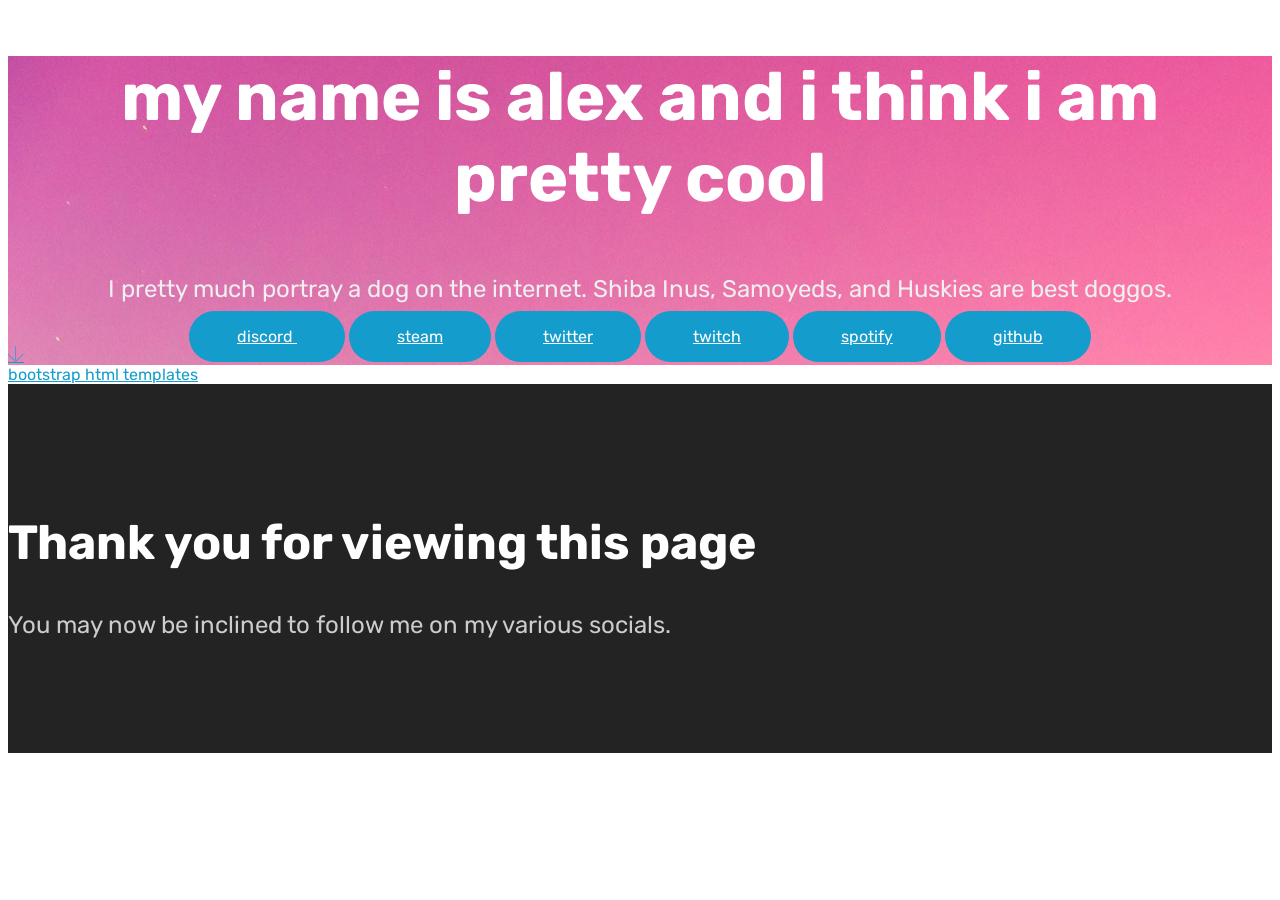
==== alex.html @ b8904ebf "create github pages" ====
<!DOCTYPE html>
<html  >
<head>
  <!-- Site made with Mobirise Website Builder v4.12.3, https://mobirise.com -->
  <meta charset="UTF-8">
  <meta http-equiv="X-UA-Compatible" content="IE=edge">
  <meta name="generator" content="Mobirise v4.12.3, mobirise.com">
  <meta name="viewport" content="width=device-width, initial-scale=1, minimum-scale=1">
  <link rel="shortcut icon" href="assets/images/aaaaa-36x35.png" type="image/x-icon">
  <meta name="description" content="">
  
  
  <title>Home</title>
  <link rel="stylesheet" href="assets/web/assets/mobirise-icons/mobirise-icons.css">
  <link rel="stylesheet" href="assets/bootstrap/css/bootstrap.min.css">
  <link rel="stylesheet" href="assets/bootstrap/css/bootstrap-grid.min.css">
  <link rel="stylesheet" href="assets/bootstrap/css/bootstrap-reboot.min.css">
  <link rel="stylesheet" href="assets/tether/tether.min.css">
  <link rel="stylesheet" href="assets/theme/css/style.css">
  <link rel="preload" as="style" href="assets/mobirise/css/mbr-additional.css"><link rel="stylesheet" href="assets/mobirise/css/mbr-additional.css" type="text/css">
  
  
  
</head>
<body>
  <section class="header9 cid-rp5B5z56Ws mbr-fullscreen mbr-parallax-background" id="header9-4">

    

    <div class="mbr-overlay" style="opacity: 0.2; background-color: rgb(35, 35, 35);">
    </div>

    <div class="container">
        <div class="media-container-column mbr-white col-lg-8 col-md-10 m-auto">
            <h1 class="mbr-section-title align-left mbr-bold pb-3 mbr-fonts-style display-1">
                my name is alex and i think i am pretty cool</h1>
            <h3 class="mbr-section-subtitle align-left mbr-light pb-3 mbr-fonts-style display-2"></h3>
            <p class="mbr-text align-left pb-3 mbr-fonts-style display-5">
                I pretty much portray a dog on the internet. Shiba Inus, Samoyeds, and Huskies are best doggos.</p>
            <div class="mbr-section-btn align-left"><a class="btn btn-md btn-primary display-4" href="https://discord.gg/YSjjmVP">discord&nbsp;</a> <a class="btn btn-md btn-primary display-4" href="https://steamcommunity.com/id/AlexWithMSG">steam</a> <a class="btn btn-md btn-primary display-4" href="https://twitter.com/alexwithmsg/">twitter</a> <a class="btn btn-md btn-primary display-4" href="https://twitch.tv/alexonmsg">twitch</a> <a class="btn btn-md btn-primary display-4" href="https://open.spotify.com/user/apex_epix">spotify</a>  <a class="btn btn-md btn-primary display-4" href="https://github.com/AlexWithMSG">github</a></div>
        </div>
    </div>

    <div class="mbr-arrow hidden-sm-down" aria-hidden="true">
        <a href="#next">
            <i class="mbri-down mbr-iconfont"></i>
        </a>
    </div>
</section>

<section class="engine"><a href="https://mobirise.info/u">bootstrap html templates</a></section><section class="header1 cid-rTfRrv0ybm" id="header16-6">

    

    

    <div class="container">
        <div class="row justify-content-md-center">
            <div class="col-md-10 align-center">
                <h1 class="mbr-section-title mbr-bold pb-3 mbr-fonts-style display-2">
                    Thank you for viewing this page</h1>
                
                <p class="mbr-text pb-3 mbr-fonts-style display-5">You may now be inclined to follow me on my various socials.</p>
                
            </div>
        </div>
    </div>

</section>


  <script src="assets/web/assets/jquery/jquery.min.js"></script>
  <script src="assets/popper/popper.min.js"></script>
  <script src="assets/bootstrap/js/bootstrap.min.js"></script>
  <script src="assets/tether/tether.min.js"></script>
  <script src="assets/smoothscroll/smooth-scroll.js"></script>
  <script src="assets/parallax/jarallax.min.js"></script>
  <script src="assets/theme/js/script.js"></script>
  
  
</body>
</html>
---- assets/web/assets/mobirise-icons/mobirise-icons.css ----
@font-face {
  font-family: 'MobiriseIcons';
  src:  url('mobirise-icons.eot?spat4u');
  src:  url('mobirise-icons.eot?spat4u#iefix') format('embedded-opentype'),
    url('mobirise-icons.ttf?spat4u') format('truetype'),
    url('mobirise-icons.woff?spat4u') format('woff'),
    url('mobirise-icons.svg?spat4u#MobiriseIcons') format('svg');
  font-weight: normal;
  font-style: normal;
  font-display: swap;
}

[class^="mbri-"], [class*=" mbri-"] {
  /* use !important to prevent issues with browser extensions that change fonts */
  font-family: MobiriseIcons !important;
  speak: none;
  font-style: normal;
  font-weight: normal;
  font-variant: normal;
  text-transform: none;
  line-height: 1;

  /* Better Font Rendering =========== */
  -webkit-font-smoothing: antialiased;
  -moz-osx-font-smoothing: grayscale;
}

.mbri-add-submenu:before {
  content: "\e900";
}
.mbri-alert:before {
  content: "\e901";
}
.mbri-align-center:before {
  content: "\e902";
}
.mbri-align-justify:before {
  content: "\e903";
}
.mbri-align-left:before {
  content: "\e904";
}
.mbri-align-right:before {
  content: "\e905";
}
.mbri-android:before {
  content: "\e906";
}
.mbri-apple:before {
  content: "\e907";
}
.mbri-arrow-down:before {
  content: "\e908";
}
.mbri-arrow-next:before {
  content: "\e909";
}
.mbri-arrow-prev:before {
  content: "\e90a";
}
.mbri-arrow-up:before {
  content: "\e90b";
}
.mbri-bold:before {
  content: "\e90c";
}
.mbri-bookmark:before {
  content: "\e90d";
}
.mbri-bootstrap:before {
  content: "\e90e";
}
.mbri-briefcase:before {
  content: "\e90f";
}
.mbri-browse:before {
  content: "\e910";
}
.mbri-bulleted-list:before {
  content: "\e911";
}
.mbri-calendar:before {
  content: "\e912";
}
.mbri-camera:before {
  content: "\e913";
}
.mbri-cart-add:before {
  content: "\e914";
}
.mbri-cart-full:before {
  content: "\e915";
}
.mbri-cash:before {
  content: "\e916";
}
.mbri-change-style:before {
  content: "\e917";
}
.mbri-chat:before {
  content: "\e918";
}
.mbri-clock:before {
  content: "\e919";
}
.mbri-close:before {
  content: "\e91a";
}
.mbri-cloud:before {
  content: "\e91b";
}
.mbri-code:before {
  content: "\e91c";
}
.mbri-contact-form:before {
  content: "\e91d";
}
.mbri-credit-card:before {
  content: "\e91e";
}
.mbri-cursor-click:before {
  content: "\e91f";
}
.mbri-cust-feedback:before {
  content: "\e920";
}
.mbri-database:before {
  content: "\e921";
}
.mbri-delivery:before {
  content: "\e922";
}
.mbri-desktop:before {
  content: "\e923";
}
.mbri-devices:before {
  content: "\e924";
}
.mbri-down:before {
  content: "\e925";
}
.mbri-download:before {
  content: "\e989";
}
.mbri-drag-n-drop:before {
  content: "\e927";
}
.mbri-drag-n-drop2:before {
  content: "\e928";
}
.mbri-edit:before {
  content: "\e929";
}
.mbri-edit2:before {
  content: "\e92a";
}
.mbri-error:before {
  content: "\e92b";
}
.mbri-extension:before {
  content: "\e92c";
}
.mbri-features:before {
  content: "\e92d";
}
.mbri-file:before {
  content: "\e92e";
}
.mbri-flag:before {
  content: "\e92f";
}
.mbri-folder:before {
  content: "\e930";
}
.mbri-gift:before {
  content: "\e931";
}
.mbri-github:before {
  content: "\e932";
}
.mbri-globe:before {
  content: "\e933";
}
.mbri-globe-2:before {
  content: "\e934";
}
.mbri-growing-chart:before {
  content: "\e935";
}
.mbri-hearth:before {
  content: "\e936";
}
.mbri-help:before {
  content: "\e937";
}
.mbri-home:before {
  content: "\e938";
}
.mbri-hot-cup:before {
  content: "\e939";
}
.mbri-idea:before {
  content: "\e93a";
}
.mbri-image-gallery:before {
  content: "\e93b";
}
.mbri-image-slider:before {
  content: "\e93c";
}
.mbri-info:before {
  content: "\e93d";
}
.mbri-italic:before {
  content: "\e93e";
}
.mbri-key:before {
  content: "\e93f";
}
.mbri-laptop:before {
  content: "\e940";
}
.mbri-layers:before {
  content: "\e941";
}
.mbri-left-right:before {
  content: "\e942";
}
.mbri-left:before {
  content: "\e943";
}
.mbri-letter:before {
  content: "\e944";
}
.mbri-like:before {
  content: "\e945";
}
.mbri-link:before {
  content: "\e946";
}
.mbri-lock:before {
  content: "\e947";
}
.mbri-login:before {
  content: "\e948";
}
.mbri-logout:before {
  content: "\e949";
}
.mbri-magic-stick:before {
  content: "\e94a";
}
.mbri-map-pin:before {
  content: "\e94b";
}
.mbri-menu:before {
  content: "\e94c";
}
.mbri-mobile:before {
  content: "\e94d";
}
.mbri-mobile2:before {
  content: "\e94e";
}
.mbri-mobirise:before {
  content: "\e94f";
}
.mbri-more-horizontal:before {
  content: "\e950";
}
.mbri-more-vertical:before {
  content: "\e951";
}
.mbri-music:before {
  content: "\e952";
}
.mbri-new-file:before {
  content: "\e953";
}
.mbri-numbered-list:before {
  content: "\e954";
}
.mbri-opened-folder:before {
  content: "\e955";
}
.mbri-pages:before {
  content: "\e956";
}
.mbri-paper-plane:before {
  content: "\e957";
}
.mbri-paperclip:before {
  content: "\e958";
}
.mbri-photo:before {
  content: "\e959";
}
.mbri-photos:before {
  content: "\e95a";
}
.mbri-pin:before {
  content: "\e95b";
}
.mbri-play:before {
  content: "\e95c";
}
.mbri-plus:before {
  content: "\e95d";
}
.mbri-preview:before {
  content: "\e95e";
}
.mbri-print:before {
  content: "\e95f";
}
.mbri-protect:before {
  content: "\e960";
}
.mbri-question:before {
  content: "\e961";
}
.mbri-quote-left:before {
  content: "\e962";
}
.mbri-quote-right:before {
  content: "\e963";
}
.mbri-refresh:before {
  content: "\e964";
}
.mbri-responsive:before {
  content: "\e965";
}
.mbri-right:before {
  content: "\e966";
}
.mbri-rocket:before {
  content: "\e967";
}
.mbri-sad-face:before {
  content: "\e968";
}
.mbri-sale:before {
  content: "\e969";
}
.mbri-save:before {
  content: "\e96a";
}
.mbri-search:before {
  content: "\e96b";
}
.mbri-setting:before {
  content: "\e96c";
}
.mbri-setting2:before {
  content: "\e96d";
}
.mbri-setting3:before {
  content: "\e96e";
}
.mbri-share:before {
  content: "\e96f";
}
.mbri-shopping-bag:before {
  content: "\e970";
}
.mbri-shopping-basket:before {
  content: "\e971";
}
.mbri-shopping-cart:before {
  content: "\e972";
}
.mbri-sites:before {
  content: "\e973";
}
.mbri-smile-face:before {
  content: "\e974";
}
.mbri-speed:before {
  content: "\e975";
}
.mbri-star:before {
  content: "\e976";
}
.mbri-success:before {
  content: "\e977";
}
.mbri-sun:before {
  content: "\e978";
}
.mbri-sun2:before {
  content: "\e979";
}
.mbri-tablet:before {
  content: "\e97a";
}
.mbri-tablet-vertical:before {
  content: "\e97b";
}
.mbri-target:before {
  content: "\e97c";
}
.mbri-timer:before {
  content: "\e97d";
}
.mbri-to-ftp:before {
  content: "\e97e";
}
.mbri-to-local-drive:before {
  content: "\e97f";
}
.mbri-touch-swipe:before {
  content: "\e980";
}
.mbri-touch:before {
  content: "\e981";
}
.mbri-trash:before {
  content: "\e982";
}
.mbri-underline:before {
  content: "\e983";
}
.mbri-unlink:before {
  content: "\e984";
}
.mbri-unlock:before {
  content: "\e985";
}
.mbri-up-down:before {
  content: "\e986";
}
.mbri-up:before {
  content: "\e987";
}
.mbri-update:before {
  content: "\e988";
}
.mbri-upload:before {
 content: "\e926"; 
}
.mbri-user:before {
  content: "\e98a";
}
.mbri-user2:before {
  content: "\e98b";
}
.mbri-users:before {
  content: "\e98c";
}
.mbri-video:before {
  content: "\e98d";
}
.mbri-video-play:before {
  content: "\e98e";
}
.mbri-watch:before {
  content: "\e98f";
}
.mbri-website-theme:before {
  content: "\e990";
}
.mbri-wifi:before {
  content: "\e991";
}
.mbri-windows:before {
  content: "\e992";
}
.mbri-zoom-out:before {
  content: "\e993";
}
.mbri-redo:before {
  content: "\e994";
}
.mbri-undo:before {
  content: "\e995";
}
---- assets/mobirise/css/mbr-additional.css ----
@import url(https://fonts.googleapis.com/css?family=Rubik:300,300i,400,400i,500,500i,700,700i,900,900i&display=swap);





body {
  font-family: Rubik;
}
.display-1 {
  font-family: 'Rubik', sans-serif;
  font-size: 4.25rem;
  font-display: swap;
}
.display-1 > .mbr-iconfont {
  font-size: 6.8rem;
}
.display-2 {
  font-family: 'Rubik', sans-serif;
  font-size: 3rem;
  font-display: swap;
}
.display-2 > .mbr-iconfont {
  font-size: 4.8rem;
}
.display-4 {
  font-family: 'Rubik', sans-serif;
  font-size: 1rem;
  font-display: swap;
}
.display-4 > .mbr-iconfont {
  font-size: 1.6rem;
}
.display-5 {
  font-family: 'Rubik', sans-serif;
  font-size: 1.5rem;
  font-display: swap;
}
.display-5 > .mbr-iconfont {
  font-size: 2.4rem;
}
.display-7 {
  font-family: 'Rubik', sans-serif;
  font-size: 1rem;
  font-display: swap;
}
.display-7 > .mbr-iconfont {
  font-size: 1.6rem;
}
/* ---- Fluid typography for mobile devices ---- */
/* 1.4 - font scale ratio ( bootstrap == 1.42857 ) */
/* 100vw - current viewport width */
/* (48 - 20)  48 == 48rem == 768px, 20 == 20rem == 320px(minimal supported viewport) */
/* 0.65 - min scale variable, may vary */
@media (max-width: 768px) {
  .display-1 {
    font-size: 3.4rem;
    font-size: calc( 2.1374999999999997rem + (4.25 - 2.1374999999999997) * ((100vw - 20rem) / (48 - 20)));
    line-height: calc( 1.4 * (2.1374999999999997rem + (4.25 - 2.1374999999999997) * ((100vw - 20rem) / (48 - 20))));
  }
  .display-2 {
    font-size: 2.4rem;
    font-size: calc( 1.7rem + (3 - 1.7) * ((100vw - 20rem) / (48 - 20)));
    line-height: calc( 1.4 * (1.7rem + (3 - 1.7) * ((100vw - 20rem) / (48 - 20))));
  }
  .display-4 {
    font-size: 0.8rem;
    font-size: calc( 1rem + (1 - 1) * ((100vw - 20rem) / (48 - 20)));
    line-height: calc( 1.4 * (1rem + (1 - 1) * ((100vw - 20rem) / (48 - 20))));
  }
  .display-5 {
    font-size: 1.2rem;
    font-size: calc( 1.175rem + (1.5 - 1.175) * ((100vw - 20rem) / (48 - 20)));
    line-height: calc( 1.4 * (1.175rem + (1.5 - 1.175) * ((100vw - 20rem) / (48 - 20))));
  }
}
/* Buttons */
.btn {
  padding: 1rem 3rem;
  border-radius: 3px;
}
.btn-sm {
  padding: 0.6rem 1.5rem;
  border-radius: 3px;
}
.btn-md {
  padding: 1rem 3rem;
  border-radius: 3px;
}
.btn-lg {
  padding: 1.2rem 3.2rem;
  border-radius: 3px;
}
.bg-primary {
  background-color: #149dcc !important;
}
.bg-success {
  background-color: #0f7699 !important;
}
.bg-info {
  background-color: #ffffff !important;
}
.bg-warning {
  background-color: #ffffff !important;
}
.bg-danger {
  background-color: #ffffff !important;
}
.btn-primary,
.btn-primary:active {
  background-color: #149dcc !important;
  border-color: #149dcc !important;
  color: #ffffff !important;
}
.btn-primary:hover,
.btn-primary:focus,
.btn-primary.focus,
.btn-primary.active {
  color: #ffffff !important;
  background-color: #0d6786 !important;
  border-color: #0d6786 !important;
}
.btn-primary.disabled,
.btn-primary:disabled {
  color: #ffffff !important;
  background-color: #0d6786 !important;
  border-color: #0d6786 !important;
}
.btn-secondary,
.btn-secondary:active {
  background-color: #ff3366 !important;
  border-color: #ff3366 !important;
  color: #ffffff !important;
}
.btn-secondary:hover,
.btn-secondary:focus,
.btn-secondary.focus,
.btn-secondary.active {
  color: #ffffff !important;
  background-color: #e50039 !important;
  border-color: #e50039 !important;
}
.btn-secondary.disabled,
.btn-secondary:disabled {
  color: #ffffff !important;
  background-color: #e50039 !important;
  border-color: #e50039 !important;
}
.btn-info,
.btn-info:active {
  background-color: #ffffff !important;
  border-color: #ffffff !important;
  color: #808080 !important;
}
.btn-info:hover,
.btn-info:focus,
.btn-info.focus,
.btn-info.active {
  color: #808080 !important;
  background-color: #d9d9d9 !important;
  border-color: #d9d9d9 !important;
}
.btn-info.disabled,
.btn-info:disabled {
  color: #808080 !important;
  background-color: #d9d9d9 !important;
  border-color: #d9d9d9 !important;
}
.btn-success,
.btn-success:active {
  background-color: #0f7699 !important;
  border-color: #0f7699 !important;
  color: #ffffff !important;
}
.btn-success:hover,
.btn-success:focus,
.btn-success.focus,
.btn-success.active {
  color: #ffffff !important;
  background-color: #084053 !important;
  border-color: #084053 !important;
}
.btn-success.disabled,
.btn-success:disabled {
  color: #ffffff !important;
  background-color: #084053 !important;
  border-color: #084053 !important;
}
.btn-warning,
.btn-warning:active {
  background-color: #ffffff !important;
  border-color: #ffffff !important;
  color: #808080 !important;
}
.btn-warning:hover,
.btn-warning:focus,
.btn-warning.focus,
.btn-warning.active {
  color: #808080 !important;
  background-color: #d9d9d9 !important;
  border-color: #d9d9d9 !important;
}
.btn-warning.disabled,
.btn-warning:disabled {
  color: #808080 !important;
  background-color: #d9d9d9 !important;
  border-color: #d9d9d9 !important;
}
.btn-danger,
.btn-danger:active {
  background-color: #ffffff !important;
  border-color: #ffffff !important;
  color: #808080 !important;
}
.btn-danger:hover,
.btn-danger:focus,
.btn-danger.focus,
.btn-danger.active {
  color: #808080 !important;
  background-color: #d9d9d9 !important;
  border-color: #d9d9d9 !important;
}
.btn-danger.disabled,
.btn-danger:disabled {
  color: #808080 !important;
  background-color: #d9d9d9 !important;
  border-color: #d9d9d9 !important;
}
.btn-white {
  color: #333333 !important;
}
.btn-white,
.btn-white:active {
  background-color: #ffffff !important;
  border-color: #ffffff !important;
  color: #808080 !important;
}
.btn-white:hover,
.btn-white:focus,
.btn-white.focus,
.btn-white.active {
  color: #808080 !important;
  background-color: #d9d9d9 !important;
  border-color: #d9d9d9 !important;
}
.btn-white.disabled,
.btn-white:disabled {
  color: #808080 !important;
  background-color: #d9d9d9 !important;
  border-color: #d9d9d9 !important;
}
.btn-black,
.btn-black:active {
  background-color: #333333 !important;
  border-color: #333333 !important;
  color: #ffffff !important;
}
.btn-black:hover,
.btn-black:focus,
.btn-black.focus,
.btn-black.active {
  color: #ffffff !important;
  background-color: #0d0d0d !important;
  border-color: #0d0d0d !important;
}
.btn-black.disabled,
.btn-black:disabled {
  color: #ffffff !important;
  background-color: #0d0d0d !important;
  border-color: #0d0d0d !important;
}
.btn-primary-outline,
.btn-primary-outline:active {
  background: none;
  border-color: #0b566f;
  color: #0b566f;
}
.btn-primary-outline:hover,
.btn-primary-outline:focus,
.btn-primary-outline.focus,
.btn-primary-outline.active {
  color: #ffffff;
  background-color: #149dcc;
  border-color: #149dcc;
}
.btn-primary-outline.disabled,
.btn-primary-outline:disabled {
  color: #ffffff !important;
  background-color: #149dcc !important;
  border-color: #149dcc !important;
}
.btn-secondary-outline,
.btn-secondary-outline:active {
  background: none;
  border-color: #cc0033;
  color: #cc0033;
}
.btn-secondary-outline:hover,
.btn-secondary-outline:focus,
.btn-secondary-outline.focus,
.btn-secondary-outline.active {
  color: #ffffff;
  background-color: #ff3366;
  border-color: #ff3366;
}
.btn-secondary-outline.disabled,
.btn-secondary-outline:disabled {
  color: #ffffff !important;
  background-color: #ff3366 !important;
  border-color: #ff3366 !important;
}
.btn-info-outline,
.btn-info-outline:active {
  background: none;
  border-color: #cccccc;
  color: #cccccc;
}
.btn-info-outline:hover,
.btn-info-outline:focus,
.btn-info-outline.focus,
.btn-info-outline.active {
  color: #808080;
  background-color: #ffffff;
  border-color: #ffffff;
}
.btn-info-outline.disabled,
.btn-info-outline:disabled {
  color: #808080 !important;
  background-color: #ffffff !important;
  border-color: #ffffff !important;
}
.btn-success-outline,
.btn-success-outline:active {
  background: none;
  border-color: #062e3c;
  color: #062e3c;
}
.btn-success-outline:hover,
.btn-success-outline:focus,
.btn-success-outline.focus,
.btn-success-outline.active {
  color: #ffffff;
  background-color: #0f7699;
  border-color: #0f7699;
}
.btn-success-outline.disabled,
.btn-success-outline:disabled {
  color: #ffffff !important;
  background-color: #0f7699 !important;
  border-color: #0f7699 !important;
}
.btn-warning-outline,
.btn-warning-outline:active {
  background: none;
  border-color: #cccccc;
  color: #cccccc;
}
.btn-warning-outline:hover,
.btn-warning-outline:focus,
.btn-warning-outline.focus,
.btn-warning-outline.active {
  color: #808080;
  background-color: #ffffff;
  border-color: #ffffff;
}
.btn-warning-outline.disabled,
.btn-warning-outline:disabled {
  color: #808080 !important;
  background-color: #ffffff !important;
  border-color: #ffffff !important;
}
.btn-danger-outline,
.btn-danger-outline:active {
  background: none;
  border-color: #cccccc;
  color: #cccccc;
}
.btn-danger-outline:hover,
.btn-danger-outline:focus,
.btn-danger-outline.focus,
.btn-danger-outline.active {
  color: #808080;
  background-color: #ffffff;
  border-color: #ffffff;
}
.btn-danger-outline.disabled,
.btn-danger-outline:disabled {
  color: #808080 !important;
  background-color: #ffffff !important;
  border-color: #ffffff !important;
}
.btn-black-outline,
.btn-black-outline:active {
  background: none;
  border-color: #000000;
  color: #000000;
}
.btn-black-outline:hover,
.btn-black-outline:focus,
.btn-black-outline.focus,
.btn-black-outline.active {
  color: #ffffff;
  background-color: #333333;
  border-color: #333333;
}
.btn-black-outline.disabled,
.btn-black-outline:disabled {
  color: #ffffff !important;
  background-color: #333333 !important;
  border-color: #333333 !important;
}
.btn-white-outline,
.btn-white-outline:active,
.btn-white-outline.active {
  background: none;
  border-color: #ffffff;
  color: #ffffff;
}
.btn-white-outline:hover,
.btn-white-outline:focus,
.btn-white-outline.focus {
  color: #333333;
  background-color: #ffffff;
  border-color: #ffffff;
}
.text-primary {
  color: #149dcc !important;
}
.text-secondary {
  color: #ff3366 !important;
}
.text-success {
  color: #0f7699 !important;
}
.text-info {
  color: #ffffff !important;
}
.text-warning {
  color: #ffffff !important;
}
.text-danger {
  color: #ffffff !important;
}
.text-white {
  color: #ffffff !important;
}
.text-black {
  color: #000000 !important;
}
a.text-primary:hover,
a.text-primary:focus {
  color: #0b566f !important;
}
a.text-secondary:hover,
a.text-secondary:focus {
  color: #cc0033 !important;
}
a.text-success:hover,
a.text-success:focus {
  color: #062e3c !important;
}
a.text-info:hover,
a.text-info:focus {
  color: #cccccc !important;
}
a.text-warning:hover,
a.text-warning:focus {
  color: #cccccc !important;
}
a.text-danger:hover,
a.text-danger:focus {
  color: #cccccc !important;
}
a.text-white:hover,
a.text-white:focus {
  color: #b3b3b3 !important;
}
a.text-black:hover,
a.text-black:focus {
  color: #4d4d4d !important;
}
.alert-success {
  background-color: #70c770;
}
.alert-info {
  background-color: #ffffff;
}
.alert-warning {
  background-color: #ffffff;
}
.alert-danger {
  background-color: #ffffff;
}
.mbr-section-btn a.btn:not(.btn-form) {
  border-radius: 100px;
}
.mbr-section-btn a.btn:not(.btn-form):hover,
.mbr-section-btn a.btn:not(.btn-form):focus {
  box-shadow: none !important;
}
.mbr-section-btn a.btn:not(.btn-form):hover,
.mbr-section-btn a.btn:not(.btn-form):focus {
  box-shadow: 0 10px 40px 0 rgba(0, 0, 0, 0.2) !important;
  -webkit-box-shadow: 0 10px 40px 0 rgba(0, 0, 0, 0.2) !important;
}
.mbr-gallery-filter li a {
  border-radius: 100px !important;
}
.mbr-gallery-filter li.active .btn {
  background-color: #149dcc;
  border-color: #149dcc;
  color: #ffffff;
}
.mbr-gallery-filter li.active .btn:focus {
  box-shadow: none;
}
.nav-tabs .nav-link {
  border-radius: 100px !important;
}
a,
a:hover {
  color: #149dcc;
}
.mbr-plan-header.bg-primary .mbr-plan-subtitle,
.mbr-plan-header.bg-primary .mbr-plan-price-desc {
  color: #b4e6f8;
}
.mbr-plan-header.bg-success .mbr-plan-subtitle,
.mbr-plan-header.bg-success .mbr-plan-price-desc {
  color: #3cbfec;
}
.mbr-plan-header.bg-info .mbr-plan-subtitle,
.mbr-plan-header.bg-info .mbr-plan-price-desc {
  color: #ffffff;
}
.mbr-plan-header.bg-warning .mbr-plan-subtitle,
.mbr-plan-header.bg-warning .mbr-plan-price-desc {
  color: #ffffff;
}
.mbr-plan-header.bg-danger .mbr-plan-subtitle,
.mbr-plan-header.bg-danger .mbr-plan-price-desc {
  color: #ffffff;
}
/* Scroll to top button*/
.scrollToTop_wraper {
  display: none;
}
.form-control {
  font-family: 'Rubik', sans-serif;
  font-size: 1rem;
  font-display: swap;
}
.form-control > .mbr-iconfont {
  font-size: 1.6rem;
}
blockquote {
  border-color: #149dcc;
}
/* Forms */
.mbr-form .btn {
  margin: .4rem 0;
}
.mbr-form .input-group-btn a.btn {
  border-radius: 100px !important;
}
.mbr-form .input-group-btn a.btn:hover {
  box-shadow: 0 10px 40px 0 rgba(0, 0, 0, 0.2);
}
.mbr-form .input-group-btn button[type="submit"] {
  border-radius: 100px !important;
  padding: 1rem 3rem;
}
.mbr-form .input-group-btn button[type="submit"]:hover {
  box-shadow: 0 10px 40px 0 rgba(0, 0, 0, 0.2);
}
.form2 .form-control {
  border-top-left-radius: 100px;
  border-bottom-left-radius: 100px;
}
.form2 .input-group-btn a.btn {
  border-top-left-radius: 0 !important;
  border-bottom-left-radius: 0 !important;
}
.form2 .input-group-btn button[type="submit"] {
  border-top-left-radius: 0 !important;
  border-bottom-left-radius: 0 !important;
}
.form3 input[type="email"] {
  border-radius: 100px !important;
}
@media (max-width: 349px) {
  .form2 input[type="email"] {
    border-radius: 100px !important;
  }
  .form2 .input-group-btn a.btn {
    border-radius: 100px !important;
  }
  .form2 .input-group-btn button[type="submit"] {
    border-radius: 100px !important;
  }
}
@media (max-width: 767px) {
  .btn {
    font-size: .75rem !important;
  }
  .btn .mbr-iconfont {
    font-size: 1rem !important;
  }
}
/* Footer */
.mbr-footer-content li::before,
.mbr-footer .mbr-contacts li::before {
  background: #149dcc;
}
.mbr-footer-content li a:hover,
.mbr-footer .mbr-contacts li a:hover {
  color: #149dcc;
}
.footer3 input[type="email"],
.footer4 input[type="email"] {
  border-radius: 100px !important;
}
.footer3 .input-group-btn a.btn,
.footer4 .input-group-btn a.btn {
  border-radius: 100px !important;
}
.footer3 .input-group-btn button[type="submit"],
.footer4 .input-group-btn button[type="submit"] {
  border-radius: 100px !important;
}
/* Headers*/
.header13 .form-inline input[type="email"],
.header14 .form-inline input[type="email"] {
  border-radius: 100px;
}
.header13 .form-inline input[type="text"],
.header14 .form-inline input[type="text"] {
  border-radius: 100px;
}
.header13 .form-inline input[type="tel"],
.header14 .form-inline input[type="tel"] {
  border-radius: 100px;
}
.header13 .form-inline a.btn,
.header14 .form-inline a.btn {
  border-radius: 100px;
}
.header13 .form-inline button,
.header14 .form-inline button {
  border-radius: 100px !important;
}
@media screen and (-ms-high-contrast: active), (-ms-high-contrast: none) {
  .card-wrapper {
    flex: auto !important;
  }
}
.jq-selectbox li:hover,
.jq-selectbox li.selected {
  background-color: #149dcc;
  color: #ffffff;
}
.jq-selectbox .jq-selectbox__trigger-arrow,
.jq-number__spin.minus:after,
.jq-number__spin.plus:after {
  transition: 0.4s;
  border-top-color: currentColor;
  border-bottom-color: currentColor;
}
.jq-selectbox:hover .jq-selectbox__trigger-arrow,
.jq-number__spin.minus:hover:after,
.jq-number__spin.plus:hover:after {
  border-top-color: #149dcc;
  border-bottom-color: #149dcc;
}
.xdsoft_datetimepicker .xdsoft_calendar td.xdsoft_default,
.xdsoft_datetimepicker .xdsoft_calendar td.xdsoft_current,
.xdsoft_datetimepicker .xdsoft_timepicker .xdsoft_time_box > div > div.xdsoft_current {
  color: #ffffff !important;
  background-color: #149dcc !important;
  box-shadow: none !important;
}
.xdsoft_datetimepicker .xdsoft_calendar td:hover,
.xdsoft_datetimepicker .xdsoft_timepicker .xdsoft_time_box > div > div:hover {
  color: #ffffff !important;
  background: #ff3366 !important;
  box-shadow: none !important;
}
.lazy-bg {
  background-image: none !important;
}
.lazy-placeholder:not(section),
.lazy-none {
  display: block;
  position: relative;
  padding-bottom: 56.25%;
}
iframe.lazy-placeholder,
.lazy-placeholder:after {
  content: '';
  position: absolute;
  width: 100px;
  height: 100px;
  background: transparent no-repeat center;
  background-size: contain;
  top: 50%;
  left: 50%;
  transform: translateX(-50%) translateY(-50%);
  background-image: url("data:image/svg+xml;charset=UTF-8,%3csvg width='32' height='32' viewBox='0 0 64 64' xmlns='http://www.w3.org/2000/svg' stroke='%23149dcc' %3e%3cg fill='none' fill-rule='evenodd'%3e%3cg transform='translate(16 16)' stroke-width='2'%3e%3ccircle stroke-opacity='.5' cx='16' cy='16' r='16'/%3e%3cpath d='M32 16c0-9.94-8.06-16-16-16'%3e%3canimateTransform attributeName='transform' type='rotate' from='0 16 16' to='360 16 16' dur='1s' repeatCount='indefinite'/%3e%3c/path%3e%3c/g%3e%3c/g%3e%3c/svg%3e");
}
section.lazy-placeholder:after {
  opacity: 0.3;
}
.cid-rp5B5z56Ws {
  background-image: url("../../../assets/images/wallpaper.jpg");
}
.cid-rp5B5z56Ws h1 {
  color: #616161;
}
.cid-rp5B5z56Ws h2,
.cid-rp5B5z56Ws h3,
.cid-rp5B5z56Ws p {
  color: #767676;
}
.cid-rp5B5z56Ws .mbr-section-subtitle {
  font-style: italic;
}
.cid-rp5B5z56Ws .mbr-text,
.cid-rp5B5z56Ws .mbr-section-btn {
  color: #efefef;
  text-align: center;
}
.cid-rp5B5z56Ws H3 {
  color: #232323;
  text-align: center;
}
.cid-rp5B5z56Ws H1 {
  color: #ffffff;
  text-align: center;
}
.cid-rTfRrv0ybm {
  padding-top: 90px;
  padding-bottom: 90px;
  background-color: #232323;
}
.cid-rTfRrv0ybm P {
  color: #767676;
}
.cid-rTfRrv0ybm H1 {
  color: #ffffff;
}
.cid-rTfRrv0ybm .mbr-text,
.cid-rTfRrv0ybm .mbr-section-btn {
  color: #cccccc;
}
---- assets/mobirise/css/mbr-additional.css ----
@import url(https://fonts.googleapis.com/css?family=Rubik:300,300i,400,400i,500,500i,700,700i,900,900i&display=swap);





body {
  font-family: Rubik;
}
.display-1 {
  font-family: 'Rubik', sans-serif;
  font-size: 4.25rem;
  font-display: swap;
}
.display-1 > .mbr-iconfont {
  font-size: 6.8rem;
}
.display-2 {
  font-family: 'Rubik', sans-serif;
  font-size: 3rem;
  font-display: swap;
}
.display-2 > .mbr-iconfont {
  font-size: 4.8rem;
}
.display-4 {
  font-family: 'Rubik', sans-serif;
  font-size: 1rem;
  font-display: swap;
}
.display-4 > .mbr-iconfont {
  font-size: 1.6rem;
}
.display-5 {
  font-family: 'Rubik', sans-serif;
  font-size: 1.5rem;
  font-display: swap;
}
.display-5 > .mbr-iconfont {
  font-size: 2.4rem;
}
.display-7 {
  font-family: 'Rubik', sans-serif;
  font-size: 1rem;
  font-display: swap;
}
.display-7 > .mbr-iconfont {
  font-size: 1.6rem;
}
/* ---- Fluid typography for mobile devices ---- */
/* 1.4 - font scale ratio ( bootstrap == 1.42857 ) */
/* 100vw - current viewport width */
/* (48 - 20)  48 == 48rem == 768px, 20 == 20rem == 320px(minimal supported viewport) */
/* 0.65 - min scale variable, may vary */
@media (max-width: 768px) {
  .display-1 {
    font-size: 3.4rem;
    font-size: calc( 2.1374999999999997rem + (4.25 - 2.1374999999999997) * ((100vw - 20rem) / (48 - 20)));
    line-height: calc( 1.4 * (2.1374999999999997rem + (4.25 - 2.1374999999999997) * ((100vw - 20rem) / (48 - 20))));
  }
  .display-2 {
    font-size: 2.4rem;
    font-size: calc( 1.7rem + (3 - 1.7) * ((100vw - 20rem) / (48 - 20)));
    line-height: calc( 1.4 * (1.7rem + (3 - 1.7) * ((100vw - 20rem) / (48 - 20))));
  }
  .display-4 {
    font-size: 0.8rem;
    font-size: calc( 1rem + (1 - 1) * ((100vw - 20rem) / (48 - 20)));
    line-height: calc( 1.4 * (1rem + (1 - 1) * ((100vw - 20rem) / (48 - 20))));
  }
  .display-5 {
    font-size: 1.2rem;
    font-size: calc( 1.175rem + (1.5 - 1.175) * ((100vw - 20rem) / (48 - 20)));
    line-height: calc( 1.4 * (1.175rem + (1.5 - 1.175) * ((100vw - 20rem) / (48 - 20))));
  }
}
/* Buttons */
.btn {
  padding: 1rem 3rem;
  border-radius: 3px;
}
.btn-sm {
  padding: 0.6rem 1.5rem;
  border-radius: 3px;
}
.btn-md {
  padding: 1rem 3rem;
  border-radius: 3px;
}
.btn-lg {
  padding: 1.2rem 3.2rem;
  border-radius: 3px;
}
.bg-primary {
  background-color: #149dcc !important;
}
.bg-success {
  background-color: #0f7699 !important;
}
.bg-info {
  background-color: #ffffff !important;
}
.bg-warning {
  background-color: #ffffff !important;
}
.bg-danger {
  background-color: #ffffff !important;
}
.btn-primary,
.btn-primary:active {
  background-color: #149dcc !important;
  border-color: #149dcc !important;
  color: #ffffff !important;
}
.btn-primary:hover,
.btn-primary:focus,
.btn-primary.focus,
.btn-primary.active {
  color: #ffffff !important;
  background-color: #0d6786 !important;
  border-color: #0d6786 !important;
}
.btn-primary.disabled,
.btn-primary:disabled {
  color: #ffffff !important;
  background-color: #0d6786 !important;
  border-color: #0d6786 !important;
}
.btn-secondary,
.btn-secondary:active {
  background-color: #ff3366 !important;
  border-color: #ff3366 !important;
  color: #ffffff !important;
}
.btn-secondary:hover,
.btn-secondary:focus,
.btn-secondary.focus,
.btn-secondary.active {
  color: #ffffff !important;
  background-color: #e50039 !important;
  border-color: #e50039 !important;
}
.btn-secondary.disabled,
.btn-secondary:disabled {
  color: #ffffff !important;
  background-color: #e50039 !important;
  border-color: #e50039 !important;
}
.btn-info,
.btn-info:active {
  background-color: #ffffff !important;
  border-color: #ffffff !important;
  color: #808080 !important;
}
.btn-info:hover,
.btn-info:focus,
.btn-info.focus,
.btn-info.active {
  color: #808080 !important;
  background-color: #d9d9d9 !important;
  border-color: #d9d9d9 !important;
}
.btn-info.disabled,
.btn-info:disabled {
  color: #808080 !important;
  background-color: #d9d9d9 !important;
  border-color: #d9d9d9 !important;
}
.btn-success,
.btn-success:active {
  background-color: #0f7699 !important;
  border-color: #0f7699 !important;
  color: #ffffff !important;
}
.btn-success:hover,
.btn-success:focus,
.btn-success.focus,
.btn-success.active {
  color: #ffffff !important;
  background-color: #084053 !important;
  border-color: #084053 !important;
}
.btn-success.disabled,
.btn-success:disabled {
  color: #ffffff !important;
  background-color: #084053 !important;
  border-color: #084053 !important;
}
.btn-warning,
.btn-warning:active {
  background-color: #ffffff !important;
  border-color: #ffffff !important;
  color: #808080 !important;
}
.btn-warning:hover,
.btn-warning:focus,
.btn-warning.focus,
.btn-warning.active {
  color: #808080 !important;
  background-color: #d9d9d9 !important;
  border-color: #d9d9d9 !important;
}
.btn-warning.disabled,
.btn-warning:disabled {
  color: #808080 !important;
  background-color: #d9d9d9 !important;
  border-color: #d9d9d9 !important;
}
.btn-danger,
.btn-danger:active {
  background-color: #ffffff !important;
  border-color: #ffffff !important;
  color: #808080 !important;
}
.btn-danger:hover,
.btn-danger:focus,
.btn-danger.focus,
.btn-danger.active {
  color: #808080 !important;
  background-color: #d9d9d9 !important;
  border-color: #d9d9d9 !important;
}
.btn-danger.disabled,
.btn-danger:disabled {
  color: #808080 !important;
  background-color: #d9d9d9 !important;
  border-color: #d9d9d9 !important;
}
.btn-white {
  color: #333333 !important;
}
.btn-white,
.btn-white:active {
  background-color: #ffffff !important;
  border-color: #ffffff !important;
  color: #808080 !important;
}
.btn-white:hover,
.btn-white:focus,
.btn-white.focus,
.btn-white.active {
  color: #808080 !important;
  background-color: #d9d9d9 !important;
  border-color: #d9d9d9 !important;
}
.btn-white.disabled,
.btn-white:disabled {
  color: #808080 !important;
  background-color: #d9d9d9 !important;
  border-color: #d9d9d9 !important;
}
.btn-black,
.btn-black:active {
  background-color: #333333 !important;
  border-color: #333333 !important;
  color: #ffffff !important;
}
.btn-black:hover,
.btn-black:focus,
.btn-black.focus,
.btn-black.active {
  color: #ffffff !important;
  background-color: #0d0d0d !important;
  border-color: #0d0d0d !important;
}
.btn-black.disabled,
.btn-black:disabled {
  color: #ffffff !important;
  background-color: #0d0d0d !important;
  border-color: #0d0d0d !important;
}
.btn-primary-outline,
.btn-primary-outline:active {
  background: none;
  border-color: #0b566f;
  color: #0b566f;
}
.btn-primary-outline:hover,
.btn-primary-outline:focus,
.btn-primary-outline.focus,
.btn-primary-outline.active {
  color: #ffffff;
  background-color: #149dcc;
  border-color: #149dcc;
}
.btn-primary-outline.disabled,
.btn-primary-outline:disabled {
  color: #ffffff !important;
  background-color: #149dcc !important;
  border-color: #149dcc !important;
}
.btn-secondary-outline,
.btn-secondary-outline:active {
  background: none;
  border-color: #cc0033;
  color: #cc0033;
}
.btn-secondary-outline:hover,
.btn-secondary-outline:focus,
.btn-secondary-outline.focus,
.btn-secondary-outline.active {
  color: #ffffff;
  background-color: #ff3366;
  border-color: #ff3366;
}
.btn-secondary-outline.disabled,
.btn-secondary-outline:disabled {
  color: #ffffff !important;
  background-color: #ff3366 !important;
  border-color: #ff3366 !important;
}
.btn-info-outline,
.btn-info-outline:active {
  background: none;
  border-color: #cccccc;
  color: #cccccc;
}
.btn-info-outline:hover,
.btn-info-outline:focus,
.btn-info-outline.focus,
.btn-info-outline.active {
  color: #808080;
  background-color: #ffffff;
  border-color: #ffffff;
}
.btn-info-outline.disabled,
.btn-info-outline:disabled {
  color: #808080 !important;
  background-color: #ffffff !important;
  border-color: #ffffff !important;
}
.btn-success-outline,
.btn-success-outline:active {
  background: none;
  border-color: #062e3c;
  color: #062e3c;
}
.btn-success-outline:hover,
.btn-success-outline:focus,
.btn-success-outline.focus,
.btn-success-outline.active {
  color: #ffffff;
  background-color: #0f7699;
  border-color: #0f7699;
}
.btn-success-outline.disabled,
.btn-success-outline:disabled {
  color: #ffffff !important;
  background-color: #0f7699 !important;
  border-color: #0f7699 !important;
}
.btn-warning-outline,
.btn-warning-outline:active {
  background: none;
  border-color: #cccccc;
  color: #cccccc;
}
.btn-warning-outline:hover,
.btn-warning-outline:focus,
.btn-warning-outline.focus,
.btn-warning-outline.active {
  color: #808080;
  background-color: #ffffff;
  border-color: #ffffff;
}
.btn-warning-outline.disabled,
.btn-warning-outline:disabled {
  color: #808080 !important;
  background-color: #ffffff !important;
  border-color: #ffffff !important;
}
.btn-danger-outline,
.btn-danger-outline:active {
  background: none;
  border-color: #cccccc;
  color: #cccccc;
}
.btn-danger-outline:hover,
.btn-danger-outline:focus,
.btn-danger-outline.focus,
.btn-danger-outline.active {
  color: #808080;
  background-color: #ffffff;
  border-color: #ffffff;
}
.btn-danger-outline.disabled,
.btn-danger-outline:disabled {
  color: #808080 !important;
  background-color: #ffffff !important;
  border-color: #ffffff !important;
}
.btn-black-outline,
.btn-black-outline:active {
  background: none;
  border-color: #000000;
  color: #000000;
}
.btn-black-outline:hover,
.btn-black-outline:focus,
.btn-black-outline.focus,
.btn-black-outline.active {
  color: #ffffff;
  background-color: #333333;
  border-color: #333333;
}
.btn-black-outline.disabled,
.btn-black-outline:disabled {
  color: #ffffff !important;
  background-color: #333333 !important;
  border-color: #333333 !important;
}
.btn-white-outline,
.btn-white-outline:active,
.btn-white-outline.active {
  background: none;
  border-color: #ffffff;
  color: #ffffff;
}
.btn-white-outline:hover,
.btn-white-outline:focus,
.btn-white-outline.focus {
  color: #333333;
  background-color: #ffffff;
  border-color: #ffffff;
}
.text-primary {
  color: #149dcc !important;
}
.text-secondary {
  color: #ff3366 !important;
}
.text-success {
  color: #0f7699 !important;
}
.text-info {
  color: #ffffff !important;
}
.text-warning {
  color: #ffffff !important;
}
.text-danger {
  color: #ffffff !important;
}
.text-white {
  color: #ffffff !important;
}
.text-black {
  color: #000000 !important;
}
a.text-primary:hover,
a.text-primary:focus {
  color: #0b566f !important;
}
a.text-secondary:hover,
a.text-secondary:focus {
  color: #cc0033 !important;
}
a.text-success:hover,
a.text-success:focus {
  color: #062e3c !important;
}
a.text-info:hover,
a.text-info:focus {
  color: #cccccc !important;
}
a.text-warning:hover,
a.text-warning:focus {
  color: #cccccc !important;
}
a.text-danger:hover,
a.text-danger:focus {
  color: #cccccc !important;
}
a.text-white:hover,
a.text-white:focus {
  color: #b3b3b3 !important;
}
a.text-black:hover,
a.text-black:focus {
  color: #4d4d4d !important;
}
.alert-success {
  background-color: #70c770;
}
.alert-info {
  background-color: #ffffff;
}
.alert-warning {
  background-color: #ffffff;
}
.alert-danger {
  background-color: #ffffff;
}
.mbr-section-btn a.btn:not(.btn-form) {
  border-radius: 100px;
}
.mbr-section-btn a.btn:not(.btn-form):hover,
.mbr-section-btn a.btn:not(.btn-form):focus {
  box-shadow: none !important;
}
.mbr-section-btn a.btn:not(.btn-form):hover,
.mbr-section-btn a.btn:not(.btn-form):focus {
  box-shadow: 0 10px 40px 0 rgba(0, 0, 0, 0.2) !important;
  -webkit-box-shadow: 0 10px 40px 0 rgba(0, 0, 0, 0.2) !important;
}
.mbr-gallery-filter li a {
  border-radius: 100px !important;
}
.mbr-gallery-filter li.active .btn {
  background-color: #149dcc;
  border-color: #149dcc;
  color: #ffffff;
}
.mbr-gallery-filter li.active .btn:focus {
  box-shadow: none;
}
.nav-tabs .nav-link {
  border-radius: 100px !important;
}
a,
a:hover {
  color: #149dcc;
}
.mbr-plan-header.bg-primary .mbr-plan-subtitle,
.mbr-plan-header.bg-primary .mbr-plan-price-desc {
  color: #b4e6f8;
}
.mbr-plan-header.bg-success .mbr-plan-subtitle,
.mbr-plan-header.bg-success .mbr-plan-price-desc {
  color: #3cbfec;
}
.mbr-plan-header.bg-info .mbr-plan-subtitle,
.mbr-plan-header.bg-info .mbr-plan-price-desc {
  color: #ffffff;
}
.mbr-plan-header.bg-warning .mbr-plan-subtitle,
.mbr-plan-header.bg-warning .mbr-plan-price-desc {
  color: #ffffff;
}
.mbr-plan-header.bg-danger .mbr-plan-subtitle,
.mbr-plan-header.bg-danger .mbr-plan-price-desc {
  color: #ffffff;
}
/* Scroll to top button*/
.scrollToTop_wraper {
  display: none;
}
.form-control {
  font-family: 'Rubik', sans-serif;
  font-size: 1rem;
  font-display: swap;
}
.form-control > .mbr-iconfont {
  font-size: 1.6rem;
}
blockquote {
  border-color: #149dcc;
}
/* Forms */
.mbr-form .btn {
  margin: .4rem 0;
}
.mbr-form .input-group-btn a.btn {
  border-radius: 100px !important;
}
.mbr-form .input-group-btn a.btn:hover {
  box-shadow: 0 10px 40px 0 rgba(0, 0, 0, 0.2);
}
.mbr-form .input-group-btn button[type="submit"] {
  border-radius: 100px !important;
  padding: 1rem 3rem;
}
.mbr-form .input-group-btn button[type="submit"]:hover {
  box-shadow: 0 10px 40px 0 rgba(0, 0, 0, 0.2);
}
.form2 .form-control {
  border-top-left-radius: 100px;
  border-bottom-left-radius: 100px;
}
.form2 .input-group-btn a.btn {
  border-top-left-radius: 0 !important;
  border-bottom-left-radius: 0 !important;
}
.form2 .input-group-btn button[type="submit"] {
  border-top-left-radius: 0 !important;
  border-bottom-left-radius: 0 !important;
}
.form3 input[type="email"] {
  border-radius: 100px !important;
}
@media (max-width: 349px) {
  .form2 input[type="email"] {
    border-radius: 100px !important;
  }
  .form2 .input-group-btn a.btn {
    border-radius: 100px !important;
  }
  .form2 .input-group-btn button[type="submit"] {
    border-radius: 100px !important;
  }
}
@media (max-width: 767px) {
  .btn {
    font-size: .75rem !important;
  }
  .btn .mbr-iconfont {
    font-size: 1rem !important;
  }
}
/* Footer */
.mbr-footer-content li::before,
.mbr-footer .mbr-contacts li::before {
  background: #149dcc;
}
.mbr-footer-content li a:hover,
.mbr-footer .mbr-contacts li a:hover {
  color: #149dcc;
}
.footer3 input[type="email"],
.footer4 input[type="email"] {
  border-radius: 100px !important;
}
.footer3 .input-group-btn a.btn,
.footer4 .input-group-btn a.btn {
  border-radius: 100px !important;
}
.footer3 .input-group-btn button[type="submit"],
.footer4 .input-group-btn button[type="submit"] {
  border-radius: 100px !important;
}
/* Headers*/
.header13 .form-inline input[type="email"],
.header14 .form-inline input[type="email"] {
  border-radius: 100px;
}
.header13 .form-inline input[type="text"],
.header14 .form-inline input[type="text"] {
  border-radius: 100px;
}
.header13 .form-inline input[type="tel"],
.header14 .form-inline input[type="tel"] {
  border-radius: 100px;
}
.header13 .form-inline a.btn,
.header14 .form-inline a.btn {
  border-radius: 100px;
}
.header13 .form-inline button,
.header14 .form-inline button {
  border-radius: 100px !important;
}
@media screen and (-ms-high-contrast: active), (-ms-high-contrast: none) {
  .card-wrapper {
    flex: auto !important;
  }
}
.jq-selectbox li:hover,
.jq-selectbox li.selected {
  background-color: #149dcc;
  color: #ffffff;
}
.jq-selectbox .jq-selectbox__trigger-arrow,
.jq-number__spin.minus:after,
.jq-number__spin.plus:after {
  transition: 0.4s;
  border-top-color: currentColor;
  border-bottom-color: currentColor;
}
.jq-selectbox:hover .jq-selectbox__trigger-arrow,
.jq-number__spin.minus:hover:after,
.jq-number__spin.plus:hover:after {
  border-top-color: #149dcc;
  border-bottom-color: #149dcc;
}
.xdsoft_datetimepicker .xdsoft_calendar td.xdsoft_default,
.xdsoft_datetimepicker .xdsoft_calendar td.xdsoft_current,
.xdsoft_datetimepicker .xdsoft_timepicker .xdsoft_time_box > div > div.xdsoft_current {
  color: #ffffff !important;
  background-color: #149dcc !important;
  box-shadow: none !important;
}
.xdsoft_datetimepicker .xdsoft_calendar td:hover,
.xdsoft_datetimepicker .xdsoft_timepicker .xdsoft_time_box > div > div:hover {
  color: #ffffff !important;
  background: #ff3366 !important;
  box-shadow: none !important;
}
.lazy-bg {
  background-image: none !important;
}
.lazy-placeholder:not(section),
.lazy-none {
  display: block;
  position: relative;
  padding-bottom: 56.25%;
}
iframe.lazy-placeholder,
.lazy-placeholder:after {
  content: '';
  position: absolute;
  width: 100px;
  height: 100px;
  background: transparent no-repeat center;
  background-size: contain;
  top: 50%;
  left: 50%;
  transform: translateX(-50%) translateY(-50%);
  background-image: url("data:image/svg+xml;charset=UTF-8,%3csvg width='32' height='32' viewBox='0 0 64 64' xmlns='http://www.w3.org/2000/svg' stroke='%23149dcc' %3e%3cg fill='none' fill-rule='evenodd'%3e%3cg transform='translate(16 16)' stroke-width='2'%3e%3ccircle stroke-opacity='.5' cx='16' cy='16' r='16'/%3e%3cpath d='M32 16c0-9.94-8.06-16-16-16'%3e%3canimateTransform attributeName='transform' type='rotate' from='0 16 16' to='360 16 16' dur='1s' repeatCount='indefinite'/%3e%3c/path%3e%3c/g%3e%3c/g%3e%3c/svg%3e");
}
section.lazy-placeholder:after {
  opacity: 0.3;
}
.cid-rp5B5z56Ws {
  background-image: url("../../../assets/images/wallpaper.jpg");
}
.cid-rp5B5z56Ws h1 {
  color: #616161;
}
.cid-rp5B5z56Ws h2,
.cid-rp5B5z56Ws h3,
.cid-rp5B5z56Ws p {
  color: #767676;
}
.cid-rp5B5z56Ws .mbr-section-subtitle {
  font-style: italic;
}
.cid-rp5B5z56Ws .mbr-text,
.cid-rp5B5z56Ws .mbr-section-btn {
  color: #efefef;
  text-align: center;
}
.cid-rp5B5z56Ws H3 {
  color: #232323;
  text-align: center;
}
.cid-rp5B5z56Ws H1 {
  color: #ffffff;
  text-align: center;
}
.cid-rTfRrv0ybm {
  padding-top: 90px;
  padding-bottom: 90px;
  background-color: #232323;
}
.cid-rTfRrv0ybm P {
  color: #767676;
}
.cid-rTfRrv0ybm H1 {
  color: #ffffff;
}
.cid-rTfRrv0ybm .mbr-text,
.cid-rTfRrv0ybm .mbr-section-btn {
  color: #cccccc;
}
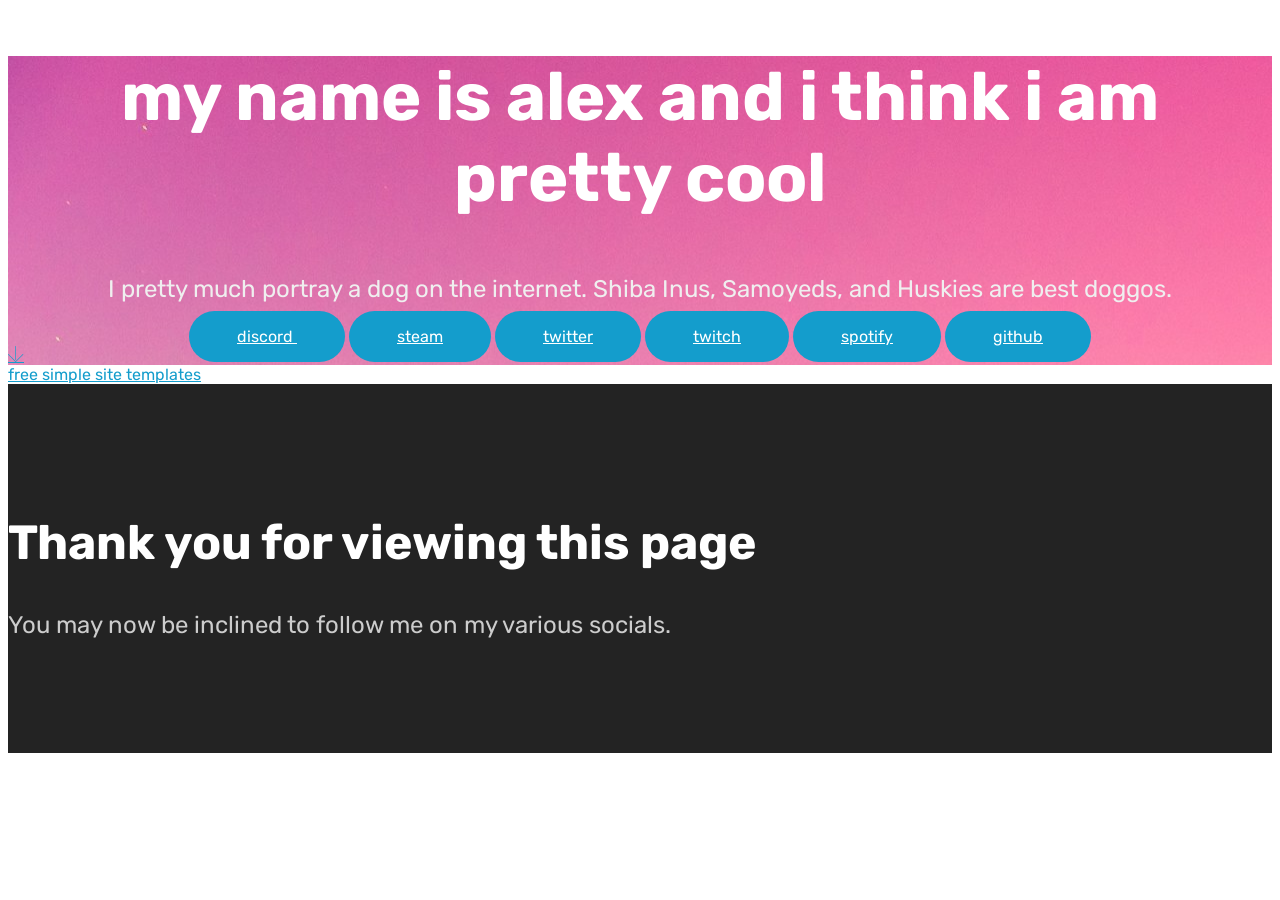
==== commit 74369120: "create github pages" ====
--- a/alex.html
+++ b/alex.html
@@ -6,7 +6,7 @@
   <meta http-equiv="X-UA-Compatible" content="IE=edge">
   <meta name="generator" content="Mobirise v4.12.3, mobirise.com">
   <meta name="viewport" content="width=device-width, initial-scale=1, minimum-scale=1">
-  <link rel="shortcut icon" href="assets/images/aaaaa-36x35.png" type="image/x-icon">
+  <link rel="shortcut icon" href="assets/images/sanmypfp-128x128.png" type="image/x-icon">
   <meta name="description" content="">
   
   
@@ -37,7 +37,7 @@
             <h3 class="mbr-section-subtitle align-left mbr-light pb-3 mbr-fonts-style display-2"></h3>
             <p class="mbr-text align-left pb-3 mbr-fonts-style display-5">
                 I pretty much portray a dog on the internet. Shiba Inus, Samoyeds, and Huskies are best doggos.</p>
-            <div class="mbr-section-btn align-left"><a class="btn btn-md btn-primary display-4" href="https://discord.gg/YSjjmVP">discord&nbsp;</a> <a class="btn btn-md btn-primary display-4" href="https://steamcommunity.com/id/AlexWithMSG">steam</a> <a class="btn btn-md btn-primary display-4" href="https://twitter.com/alexwithmsg/">twitter</a> <a class="btn btn-md btn-primary display-4" href="https://twitch.tv/alexonmsg">twitch</a> <a class="btn btn-md btn-primary display-4" href="https://open.spotify.com/user/apex_epix">spotify</a>  <a class="btn btn-md btn-primary display-4" href="https://github.com/AlexWithMSG">github</a></div>
+            <div class="mbr-section-btn align-left"><a class="btn btn-md btn-primary display-4" href="https://discord.gg/YSjjmVP" target="_blank">discord&nbsp;</a> <a class="btn btn-md btn-primary display-4" href="https://steamcommunity.com/id/AlexWithMSG" target="_blank">steam</a> <a class="btn btn-md btn-primary display-4" href="https://twitter.com/alexwithmsg/" target="_blank">twitter</a> <a class="btn btn-md btn-primary display-4" href="https://twitch.tv/alexonmsg" target="_blank">twitch</a> <a class="btn btn-md btn-primary display-4" href="https://open.spotify.com/user/apex_epix" target="_blank">spotify</a>  <a class="btn btn-md btn-primary display-4" href="https://github.com/AlexWithMSG" target="_blank">github</a></div>
         </div>
     </div>
 
@@ -48,7 +48,7 @@
     </div>
 </section>
 
-<section class="engine"><a href="https://mobirise.info/u">bootstrap html templates</a></section><section class="header1 cid-rTfRrv0ybm" id="header16-6">
+<section class="engine"><a href="https://mobirise.info/n">free simple site templates</a></section><section class="header1 cid-rTfRrv0ybm" id="header16-6">
 
     
 
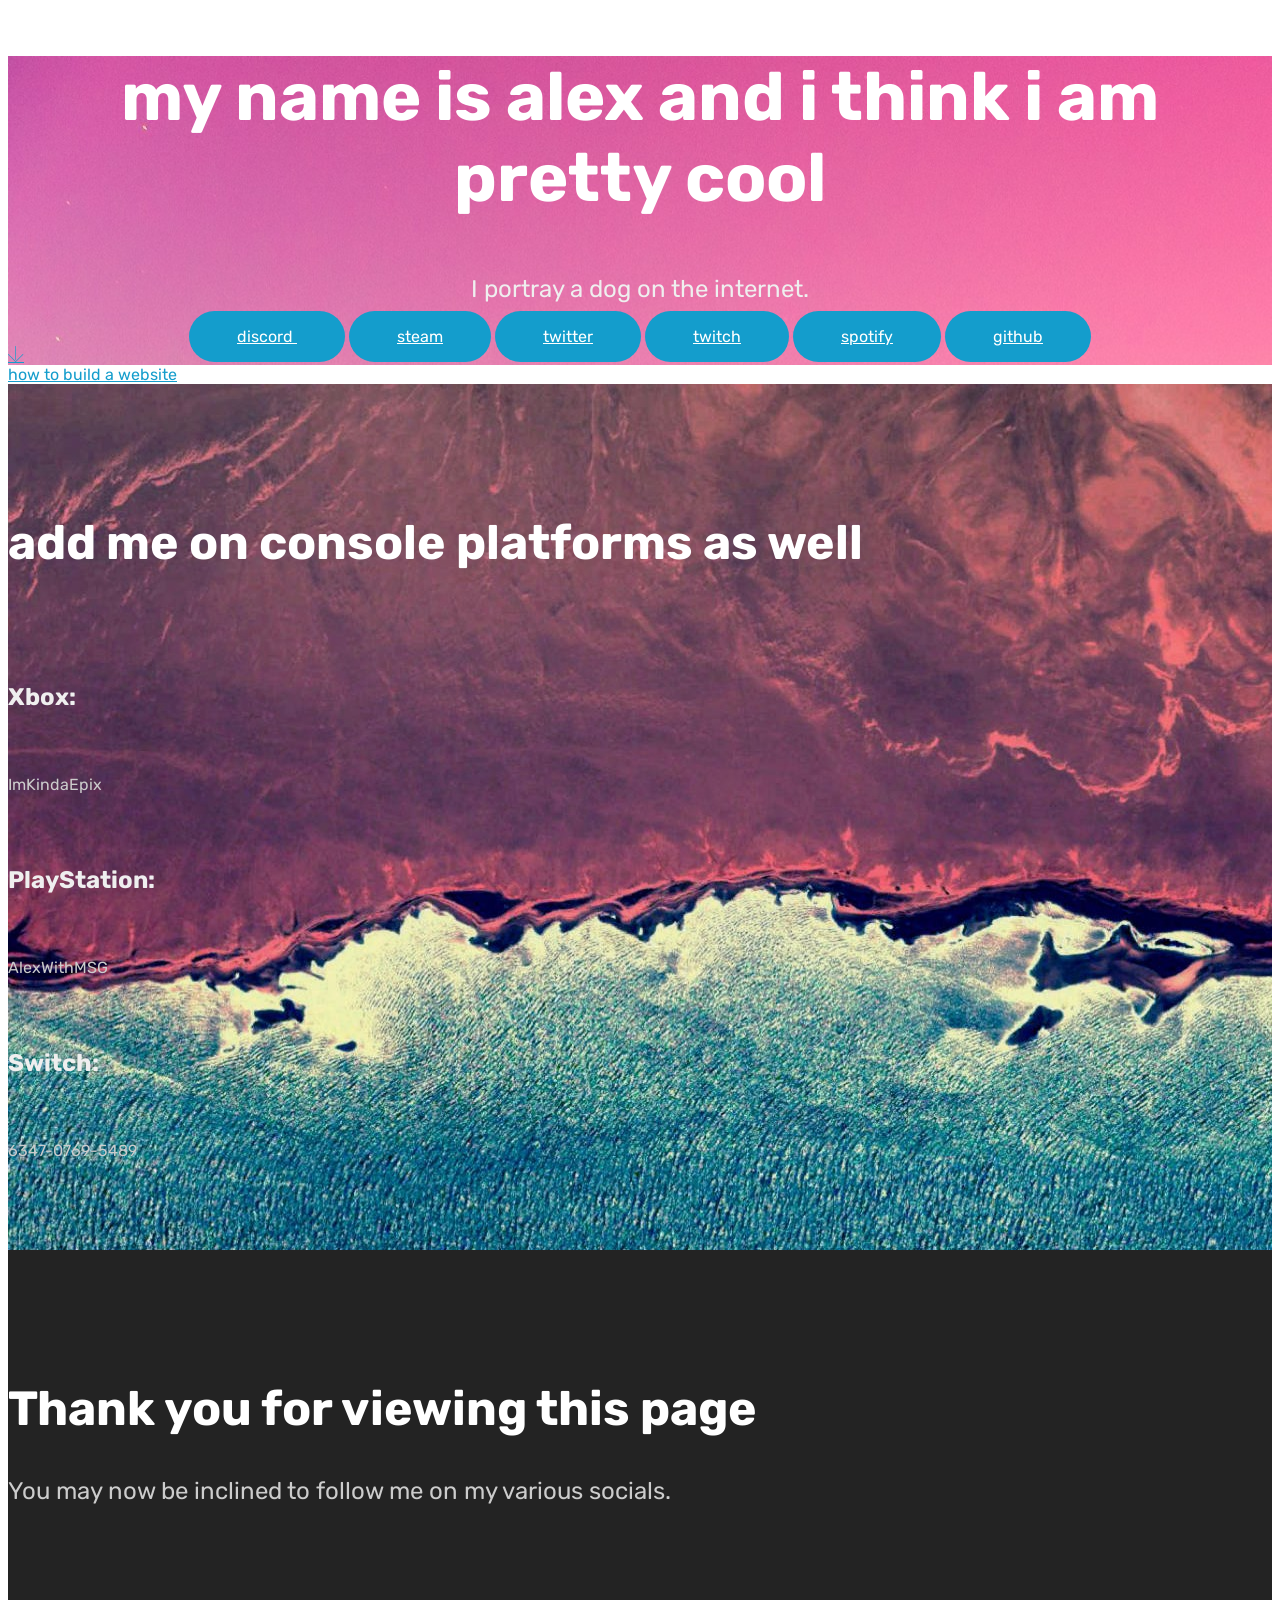
==== commit fc6e04c6: "create github pages" ====
--- a/alex.html
+++ b/alex.html
@@ -34,9 +34,9 @@
         <div class="media-container-column mbr-white col-lg-8 col-md-10 m-auto">
             <h1 class="mbr-section-title align-left mbr-bold pb-3 mbr-fonts-style display-1">
                 my name is alex and i think i am pretty cool</h1>
-            <h3 class="mbr-section-subtitle align-left mbr-light pb-3 mbr-fonts-style display-2"></h3>
+            
             <p class="mbr-text align-left pb-3 mbr-fonts-style display-5">
-                I pretty much portray a dog on the internet. Shiba Inus, Samoyeds, and Huskies are best doggos.</p>
+                I portray a dog on the internet.</p>
             <div class="mbr-section-btn align-left"><a class="btn btn-md btn-primary display-4" href="https://discord.gg/YSjjmVP" target="_blank">discord&nbsp;</a> <a class="btn btn-md btn-primary display-4" href="https://steamcommunity.com/id/AlexWithMSG" target="_blank">steam</a> <a class="btn btn-md btn-primary display-4" href="https://twitter.com/alexwithmsg/" target="_blank">twitter</a> <a class="btn btn-md btn-primary display-4" href="https://twitch.tv/alexonmsg" target="_blank">twitch</a> <a class="btn btn-md btn-primary display-4" href="https://open.spotify.com/user/apex_epix" target="_blank">spotify</a>  <a class="btn btn-md btn-primary display-4" href="https://github.com/AlexWithMSG" target="_blank">github</a></div>
         </div>
     </div>
@@ -48,7 +48,57 @@
     </div>
 </section>
 
-<section class="engine"><a href="https://mobirise.info/n">free simple site templates</a></section><section class="header1 cid-rTfRrv0ybm" id="header16-6">
+<section class="engine"><a href="https://mobirise.info/g">how to build a website</a></section><section class="mbr-section contacts2 cid-rUwt1hAmYz mbr-parallax-background" id="contacts2-b">
+    <!---->
+    
+    <!---->
+    <!--Overlay-->
+    <div class="mbr-overlay" style="opacity: 0.6; background-color: rgb(35, 35, 35);">
+    </div>
+    <!--Container-->
+    <div class="container">
+        <div class="row">
+            <!--Titles-->
+            <div class="title col-12">
+                <h2 class="align-left mbr-fonts-style display-2">add me on console platforms as well</h2>
+                
+            </div>
+            <div class="col-12">
+                <div class="row justify-content-center">
+                    <div class="col-12 col-md-4">
+                        <div class="b b-adress">
+                            <h5 class="align-left mbr-fonts-style m-0 display-5">
+                                Xbox:
+                            </h5>
+                            <p class="mbr-text align-left mbr-fonts-style display-7">
+                                ImKindaEpix</p>
+                        </div>
+                    </div>
+                    <div class="col-12 col-md-4">
+                        <div class="b b-phone">
+                            <h5 class="align-left mbr-fonts-style m-0 display-5">
+                                PlayStation:
+                            </h5>
+                            <p class="mbr-text align-left mbr-fonts-style display-7">
+                                AlexWithMSG</p>
+                        </div>
+                    </div>
+                    <div class="col-12 col-md-4">
+                        <div class="b b-mail">
+                            <h5 class="align-left mbr-fonts-style m-0 display-5">
+                                Switch:
+                            </h5>
+                            <p class="mbr-text align-left mbr-fonts-style display-7">
+                                6347-0769-5489</p>
+                        </div>
+                    </div>
+                </div>
+            </div>
+        </div>
+    </div>
+</section>
+
+<section class="header1 cid-rTfRrv0ybm" id="header16-6">
 
     
 
--- a/assets/mobirise/css/mbr-additional.css
+++ b/assets/mobirise/css/mbr-additional.css
@@ -737,6 +737,25 @@
   color: #ffffff;
   text-align: center;
 }
+.cid-rUwt1hAmYz {
+  padding-top: 90px;
+  padding-bottom: 90px;
+  background-image: url("../../../assets/images/sub-wallpaper-2000x1778.jpeg");
+}
+.cid-rUwt1hAmYz .mbr-text {
+  color: #cccccc;
+  margin: 0;
+  padding-top: 1.5rem;
+}
+.cid-rUwt1hAmYz div.b {
+  padding-top: 2rem;
+}
+.cid-rUwt1hAmYz H2 {
+  color: #ffffff;
+}
+.cid-rUwt1hAmYz H5 {
+  color: #efefef;
+}
 .cid-rTfRrv0ybm {
   padding-top: 90px;
   padding-bottom: 90px;
--- a/assets/mobirise/css/mbr-additional.css
+++ b/assets/mobirise/css/mbr-additional.css
@@ -737,6 +737,25 @@
   color: #ffffff;
   text-align: center;
 }
+.cid-rUwt1hAmYz {
+  padding-top: 90px;
+  padding-bottom: 90px;
+  background-image: url("../../../assets/images/sub-wallpaper-2000x1778.jpeg");
+}
+.cid-rUwt1hAmYz .mbr-text {
+  color: #cccccc;
+  margin: 0;
+  padding-top: 1.5rem;
+}
+.cid-rUwt1hAmYz div.b {
+  padding-top: 2rem;
+}
+.cid-rUwt1hAmYz H2 {
+  color: #ffffff;
+}
+.cid-rUwt1hAmYz H5 {
+  color: #efefef;
+}
 .cid-rTfRrv0ybm {
   padding-top: 90px;
   padding-bottom: 90px;
